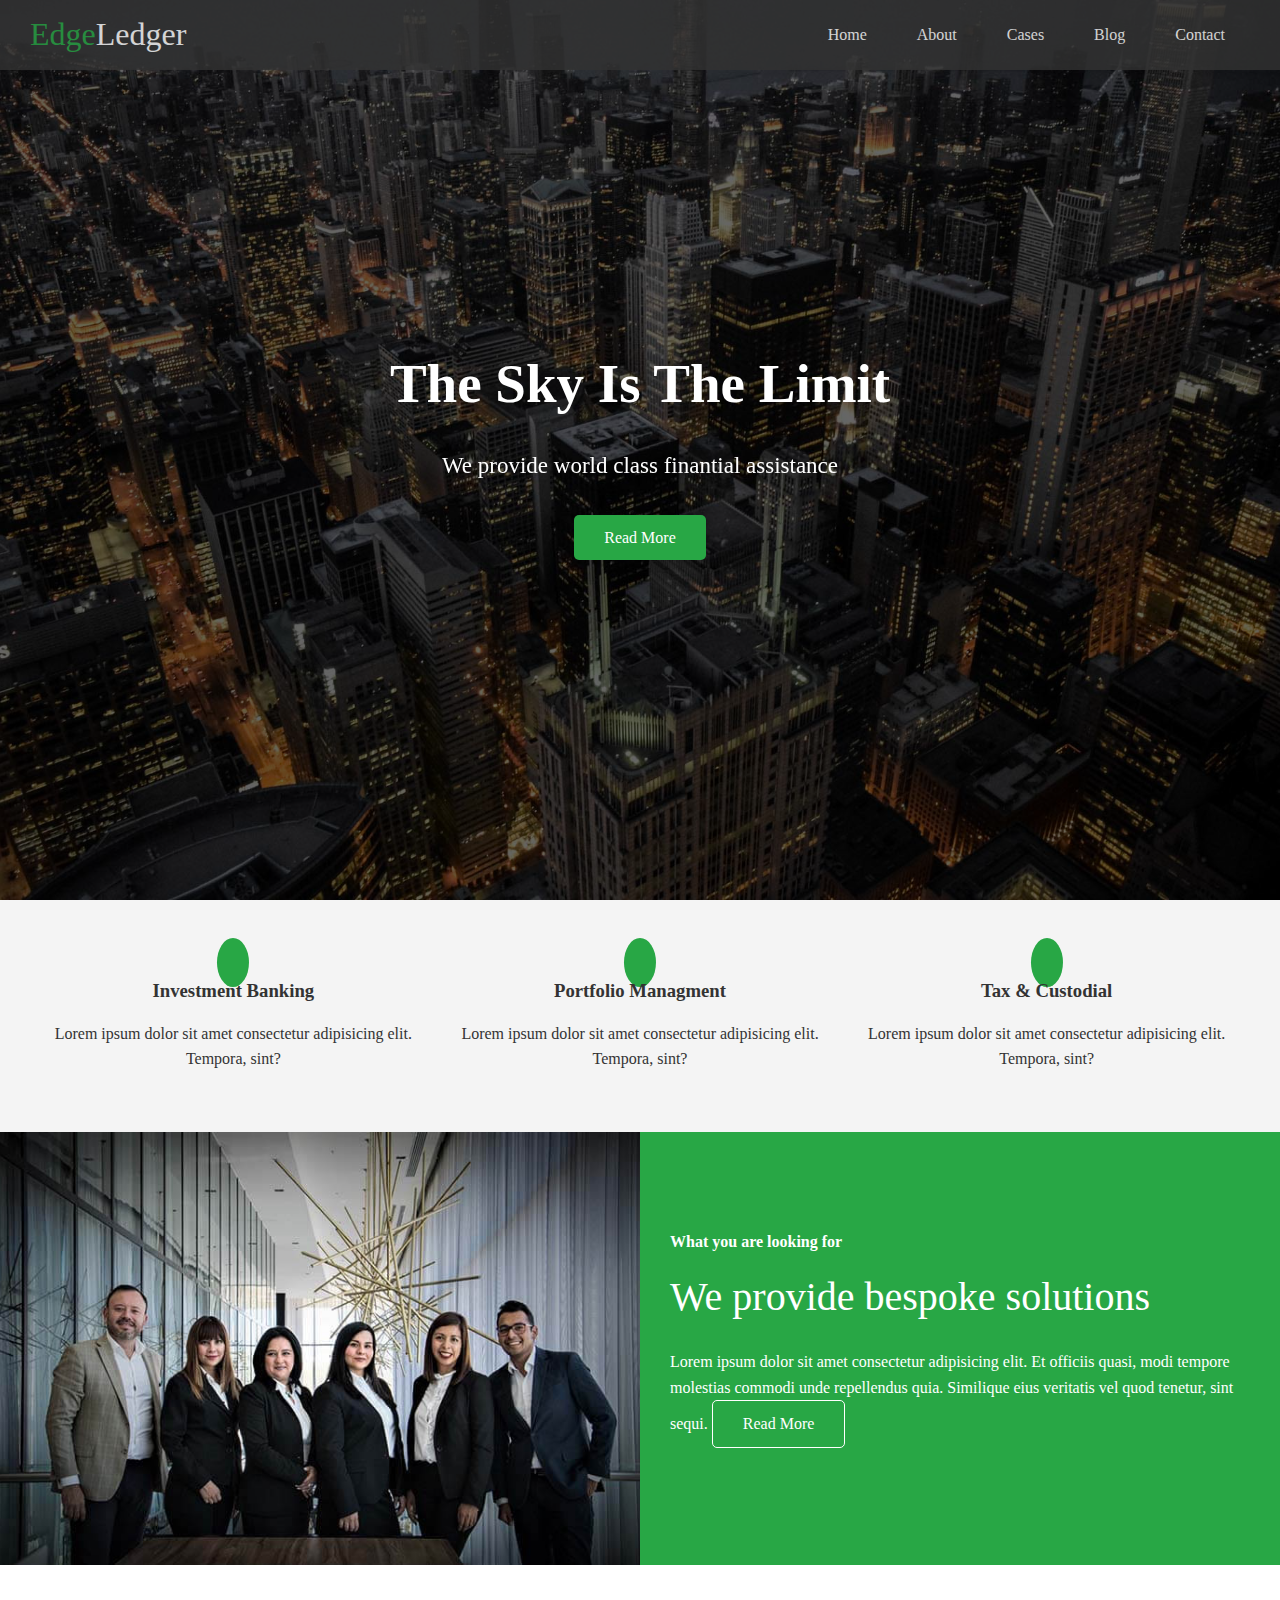
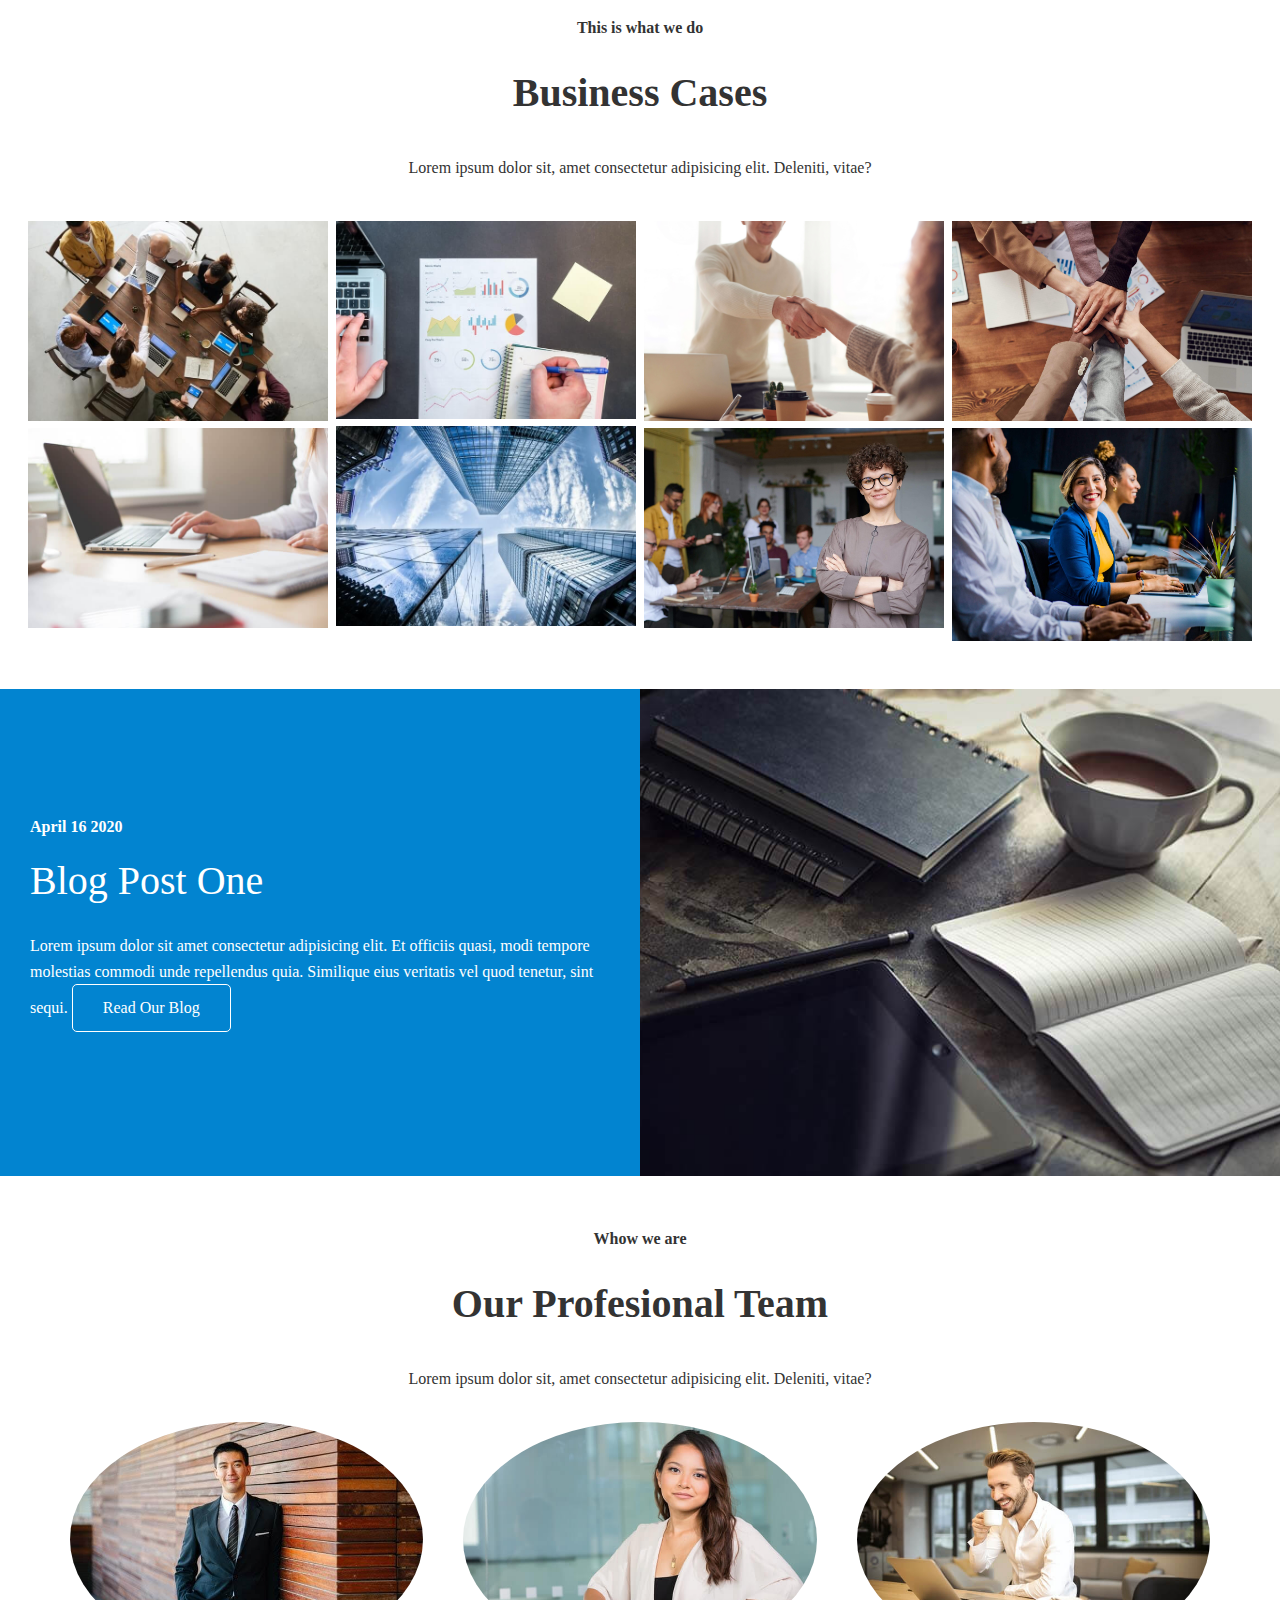
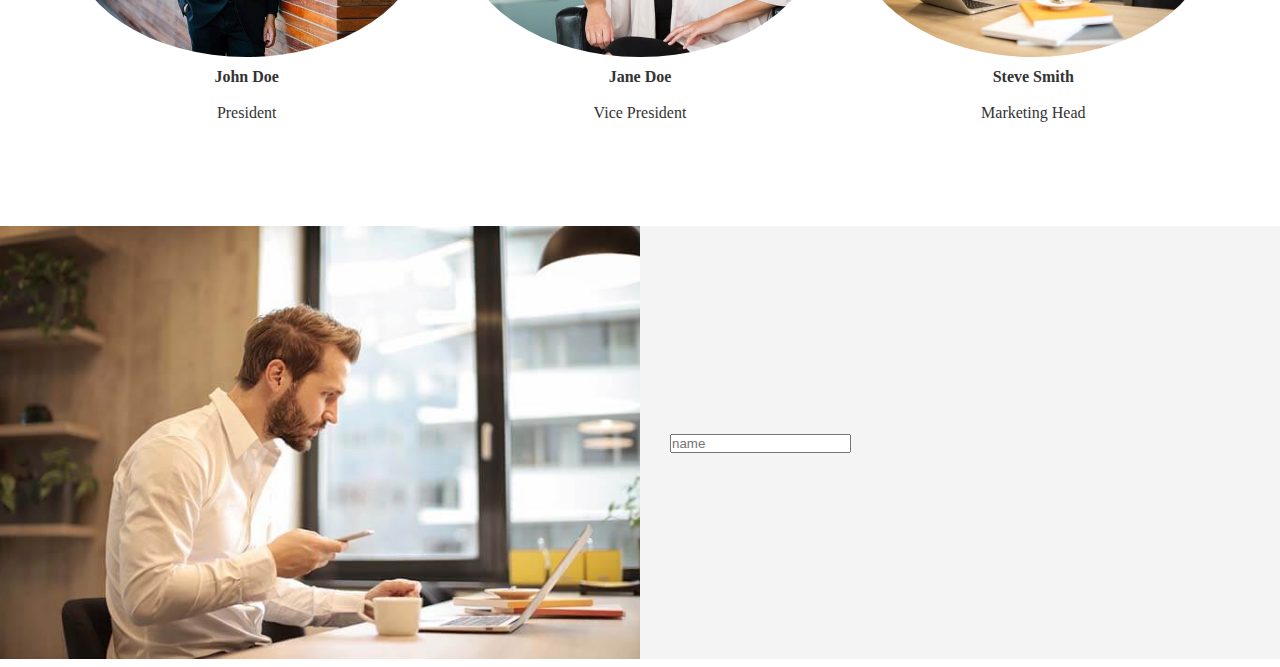
==== index.html @ 3bafcf48 "finishing up main" ====
<!DOCTYPE html>
<html lang="en">
  <head>
    <meta charset="UTF-8" />
    <meta name="viewport" content="width=device-width, initial-scale=1.0" />
    <link
      rel="stylesheet"
      href="https://cdnjs.cloudflare.com/ajax/libs/font-awesome/5.15.1/css/all.min.css"
      integrity="sha512-+4zCK9k+qNFUR5X+cKL9EIR+ZOhtIloNl9GIKS57V1MyNsYpYcUrUeQc9vNfzsWfV28IaLL3i96P9sdNyeRssA=="
      crossorigin="anonymous"
    />
    <link rel="stylesheet" href="css/utilities.css" />
    <link rel="stylesheet" href="css/style.css" />
    <title>Welcome to EdgeLedger</title>
  </head>
  <body id="home">
    <header class="hero">
      <div id="navbar" class="navbar">
        <h1 class="logo">
          <span class="text-primary"><i class="fas fa-book-open"></i>Edge</span
          >Ledger
        </h1>

        <nav>
          <ul>
            <li><a href="#home">Home</a></li>
            <li><a href="#about">About</a></li>
            <li><a href="#cases">Cases</a></li>
            <li><a href="#blog">Blog</a></li>
            <li><a href="#contact">Contact</a></li>
          </ul>
        </nav>
      </div>

      <div class="content">
        <h1>The Sky Is The Limit</h1>
        <p>We provide world class finantial assistance</p>
        <a href="#about" class="btn"
          ><i class="fas fa-chevron-right"></i>Read More</a
        >
      </div>
    </header>
    <main>
      <!-- About:Icons -->
      <section id="about" class="icons bg-light">
        <div class="flex-items">
          <div>
            <i class="fas fa-university fa-2x"></i>
            <div>
              <h3>Investment Banking</h3>
              <p>
                Lorem ipsum dolor sit amet consectetur adipisicing elit.
                Tempora, sint?
              </p>
            </div>
          </div>

          <div>
            <i class="fas fa-book-reader fa-2x"></i>
            <div>
              <h3>Portfolio Managment</h3>
              <p>
                Lorem ipsum dolor sit amet consectetur adipisicing elit.
                Tempora, sint?
              </p>
            </div>
          </div>

          <div>
            <i class="fas fa-pencil-alt fa-2x"></i>
            <div>
              <h3>Tax & Custodial</h3>
              <p>
                Lorem ipsum dolor sit amet consectetur adipisicing elit.
                Tempora, sint?
              </p>
            </div>
          </div>
        </div>
      </section>

      <!-- About:Solutions -->

      <section class="solution flex-columns">
        <div class="row">
          <div class="column">
            <div class="column-1">
              <img src="../img/home/people.jpg" alt="" />
            </div>
          </div>
          <div class="column">
            <div class="column-2 bg-primary">
              <h4>What you are looking for</h4>
              <h2>We provide bespoke solutions</h2>
              <p>
                Lorem ipsum dolor sit amet consectetur adipisicing elit. Et
                officiis quasi, modi tempore molestias commodi unde repellendus
                quia. Similique eius veritatis vel quod tenetur, sint sequi.
                <a href="#" class="btn btn-outline">
                  <i class="fas fa-chevron"></i>Read More</a
                >
              </p>
            </div>
          </div>
        </div>
      </section>
      <!-- Cases -->
      <section id="cases" class="cases flex-grid section-padding">
        <header class="section-header">
          <h4>This is what we do</h4>
          <h2>Business Cases</h2>
          <p>
            Lorem ipsum dolor sit, amet consectetur adipisicing elit. Deleniti,
            vitae?
          </p>
        </header>
        <div class="row">
          <div class="column">
            <img src="../img/cases/cases1.jpg" alt="" />
            <img src="../img/cases/cases2.jpg" alt="" />
          </div>
          <div class="column">
            <img src="../img/cases/cases3.jpg" alt="" />
            <img src="../img/cases/cases4.jpg" alt="" />
          </div>
          <div class="column">
            <img src="../img/cases/cases5.jpg" alt="" />
            <img src="../img/cases/cases6.jpg" alt="" />
          </div>
          <div class="column">
            <img src="../img/cases/cases7.jpg" alt="" />
            <img src="../img/cases/cases8.jpg" alt="" />
          </div>
        </div>
      </section>

      <!-- Blog -->
      <section id="blog" class="blog flex-columns flex-reverse">
        <div class="row">
          <div class="column">
            <div class="column-1">
              <img src="../img/home/blog.jpg" alt="" />
            </div>
          </div>
          <div class="column">
            <div class="column-2 bg-secondary">
              <h4>April 16 2020</h4>
              <h2>Blog Post One</h2>
              <p>
                Lorem ipsum dolor sit amet consectetur adipisicing elit. Et
                officiis quasi, modi tempore molestias commodi unde repellendus
                quia. Similique eius veritatis vel quod tenetur, sint sequi.
                <a href="#" class="btn btn-outline">
                  <i class="fas fa-chevron"></i>Read Our Blog</a
                >
              </p>
            </div>
          </div>
        </div>
      </section>

      <!-- Team -->
      <section id="team" class="team section-padding">
        <header class="section-header">
          <h4>Whow we are</h4>
          <h2>Our Profesional Team</h2>
          <p>
            Lorem ipsum dolor sit, amet consectetur adipisicing elit. Deleniti,
            vitae?
          </p>
          <div class="flex-items">
            <div>
              <img src="../img/team/person1.jpg" alt="" />
              <h4>John Doe</h4>
              <p>President</p>
            </div>
            <div>
              <img src="../img/team/person2.jpg" alt="" />
              <h4>Jane Doe</h4>
              <p>Vice President</p>
            </div>
            <div>
              <img src="../img/team/person3.jpg" alt="" />
              <h4>Steve Smith</h4>
              <p>Marketing Head</p>
            </div>
          </div>
        </header>
      </section>

      <!-- Contact -->

      <section class="Contact flex-columns">
        <div class="row">
          <div class="column">
            <div class="column-1">
              <img src="../img/home/contact.jpg" alt="" />
            </div>
          </div>
          <div class="column">
            <div class="column-2 bg-light">
              <form action="" class="callback-form">
                <div class="form-control">
                  <label for="name"></label>
                  <input type="text" name="name" id="name" placeholder="name" />
                </div>
              </form>
            </div>
          </div>
        </div>
      </section>
    </main>
  </body>
</html>
---- css/utilities.css ----
/* Text colors */
.text-primary {
  color: #28a745;
}

.text-secondary {
  color: #0284d0;
}

/* Button */
.btn {
  cursor: pointer;
  display: inline-block;
  padding: 10px 30px;
  color: #fff;
  background-color: #28a745;
  border: none;
  border-radius: 5px;
}

.btn:hover {
  opacity: 0.9;
}

.btn-primary,
.bg-primary {
  background: #28a745;
  color: #fff;
}
.btn-secondary,
.bg-secondary {
  background: #0284d0;
  color: #fff;
}
.btn-dark,
.bg-dark {
  background: #333;
  color: #fff;
}
.btn-light,
.bg-light {
  background: #f4f4f4;
  color: #333;
}

.btn-outline {
  background: transparent;
  border: 1px solid #fff;
}

/* Flex items */
.flex-items {
  display: flex;
  text-align: center;
  justify-content: center;
  text-align: center;
  height: 100%;
}

.flex-items > div {
  padding: 20px;
}

/* Flex columns */
.flex-columns.flex-reverse .row {
  flex-direction: row-reverse;
}

.flex-columns .row {
  display: flex;
  flex-direction: row;
  flex-wrap: wrap;
  width: 100%;
}

.flex-columns .column {
  display: flex;
  flex-direction: column;
  flex-basis: 100%;
  flex: 1;
}

.flex-columns .column .column-1,
.flex-columns .column .column-2 {
  height: 100%;
}

.flex-columns img {
  width: 100%;
  height: 100%;
  object-fit: cover;
}

.flex-columns .column-2 {
  display: flex;
  flex-direction: column;
  align-items: flex-start;
  justify-content: center;
  padding: 30px;
}

.flex-columns h2 {
  font-size: 40px;
  font-weight: 100;
}

.flex-columns h4 {
  margin-bottom: 10px;
}

.flex-columns p {
  margin: 20px 0;
}

/* Section header */
.section-header {
  padding: 30px;
  display: flex;
  flex-direction: column;
  align-items: center;
  justify-content: center;
  text-align: center;
}

.section-header h2 {
  font-size: 40px;
  margin: 20px 0;
}

.section-padding {
  padding: 20px 20px 40px;
}

/* Flex grid */
.flex-grid .row {
  display: flex;
  flex-wrap: wrap;
  padding: 0 4px;
}

.flex-grid .column {
  flex: 25%;
  max-width: 25%;
  padding: 0 4px;
}
---- css/style.css ----
@import url("https://fonts.googleapis.com/css2?family=Open+Sans:wght@300;400&display=swap");
* {
  box-sizing: border-box;
  margin: 0;
  padding: 0;
}

body {
  font-family: "Open sans" sans-serif;
  background: #fff;
  color: #333;
  line-height: 1.6;
}
/* Navbar */
ul {
  list-style: none;
}
a {
  color: #333;
  text-decoration: none;
}

h1 h2 {
  font-weight: 300;
  line-height: 1.2;
}
p {
  margin: 10px 0;
}
img {
  width: 100%;
}

.navbar {
  display: flex;
  align-items: center;
  justify-content: space-between;
  background: #333;
  color: #fff;
  opacity: 0.8;
  width: 100%;
  height: 70px;
  position: fixed;
  top: 0px;
  padding: 0 30px;
}

.navbar a {
  color: #fff;
  padding: 10px 20px;
  margin: 0 5px;
}
.navbar a:hover {
  border-bottom: #28a745 1px solid;
}
.navbar ul {
  display: flex;
}

.navbar .logo {
  font-weight: 400;
}
/* Header */
.hero {
  background: url("../img/home/showcase.jpg") no-repeat center center/cover;
  height: 100vh;
  position: relative;
  color: #fff;
}
.hero .content {
  display: flex;
  flex-direction: column;
  align-items: center;
  justify-content: center;
  text-align: center;
  height: 100%;
  padding: 0 20px;
}
.hero .content h1 {
  font-size: 55px;
}
.hero .content p {
  font-size: 23px;
  max-width: 600px;
  margin: 20px 0 30px;
}
/* a overlay in top of the image to make it faded */
.hero::before {
  content: "";
  position: absolute;
  top: 0;
  left: 0;
  width: 100%;
  height: 100%;
  background: rgba(0, 0, 0, 0.6);
}
/* Tobing the text in the top of the overlay */
.hero * {
  z-index: 10;
}

/* Icons */
.icons {
  padding: 30px;
}
.icons h3 {
  font-weight: bold;
  margin-bottom: 15px;
}
.icons i {
  background: #28a745;
  color: #fff;
  border-radius: 50%;
  margin-bottom: 15px;
  padding: 1rem;
}

.cases img:hover {
  opacity: 0.7;
}
.team img {
  border-radius: 50%;
}
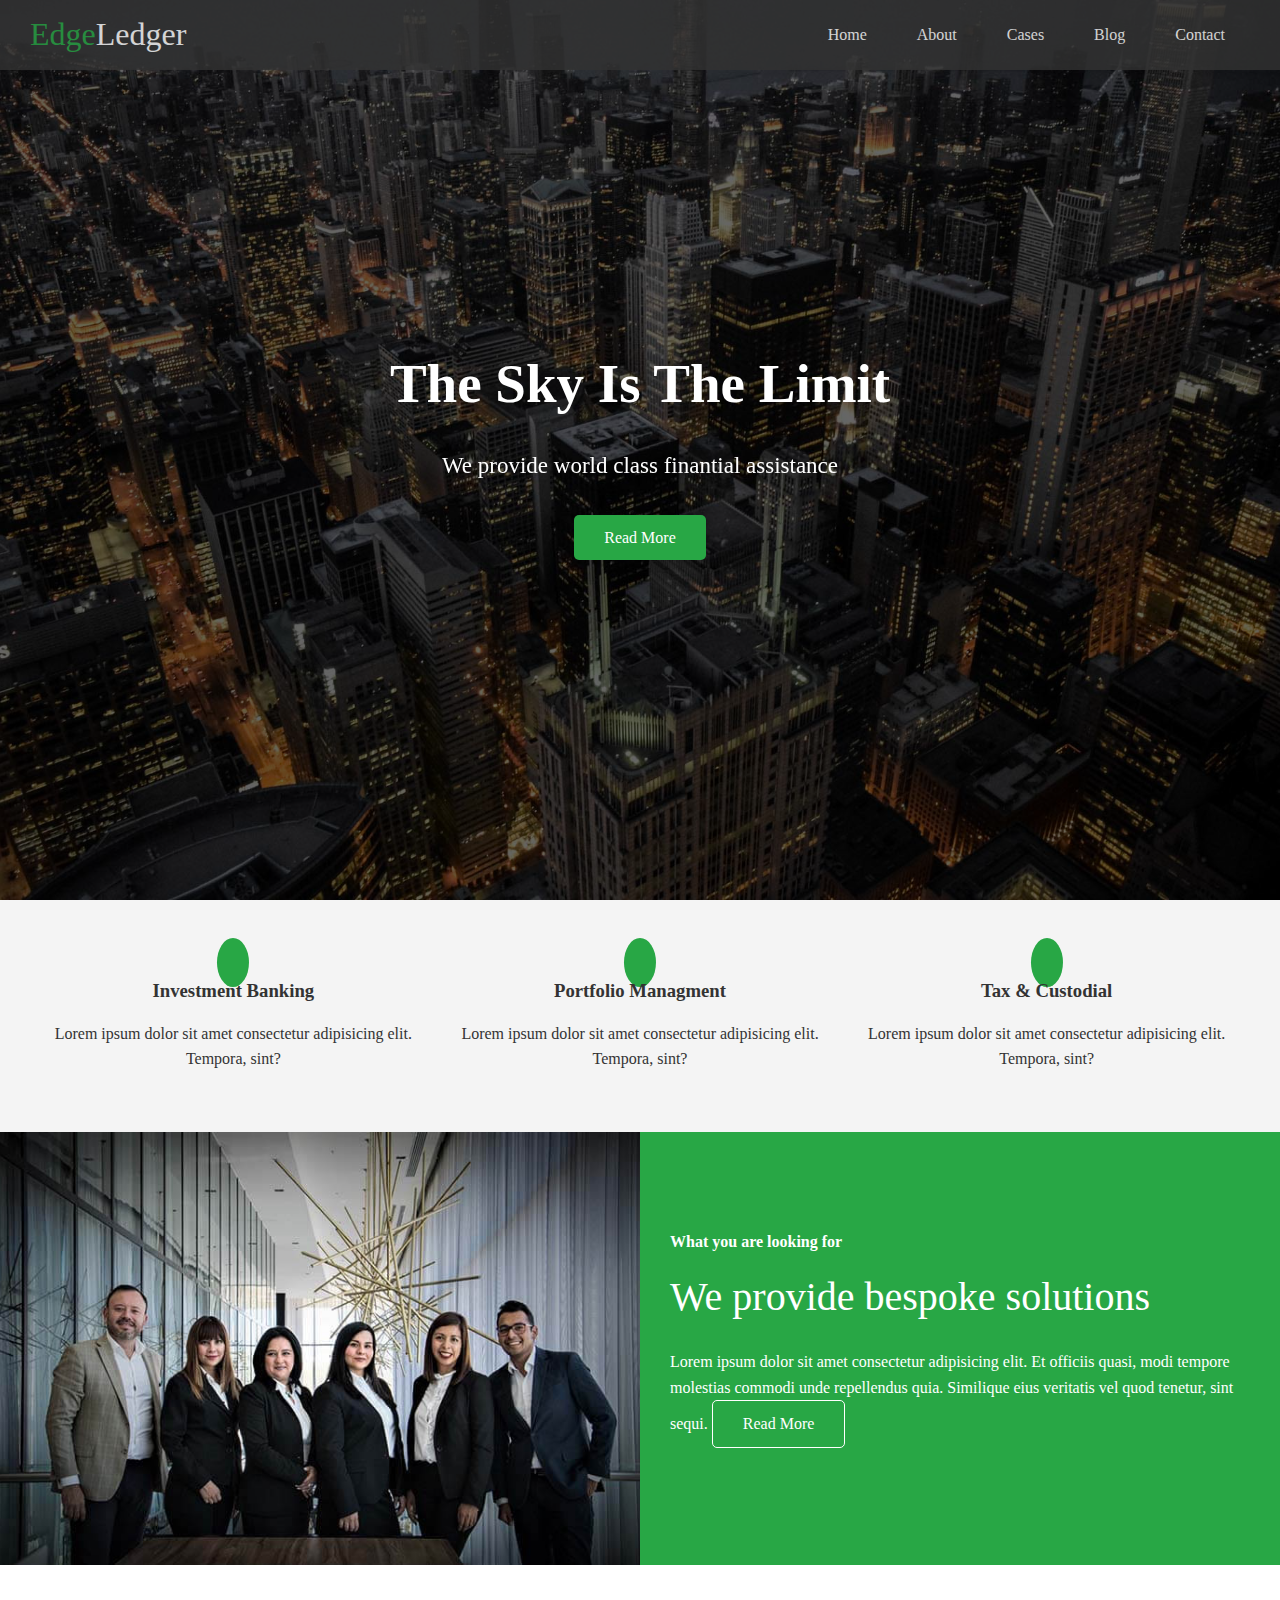
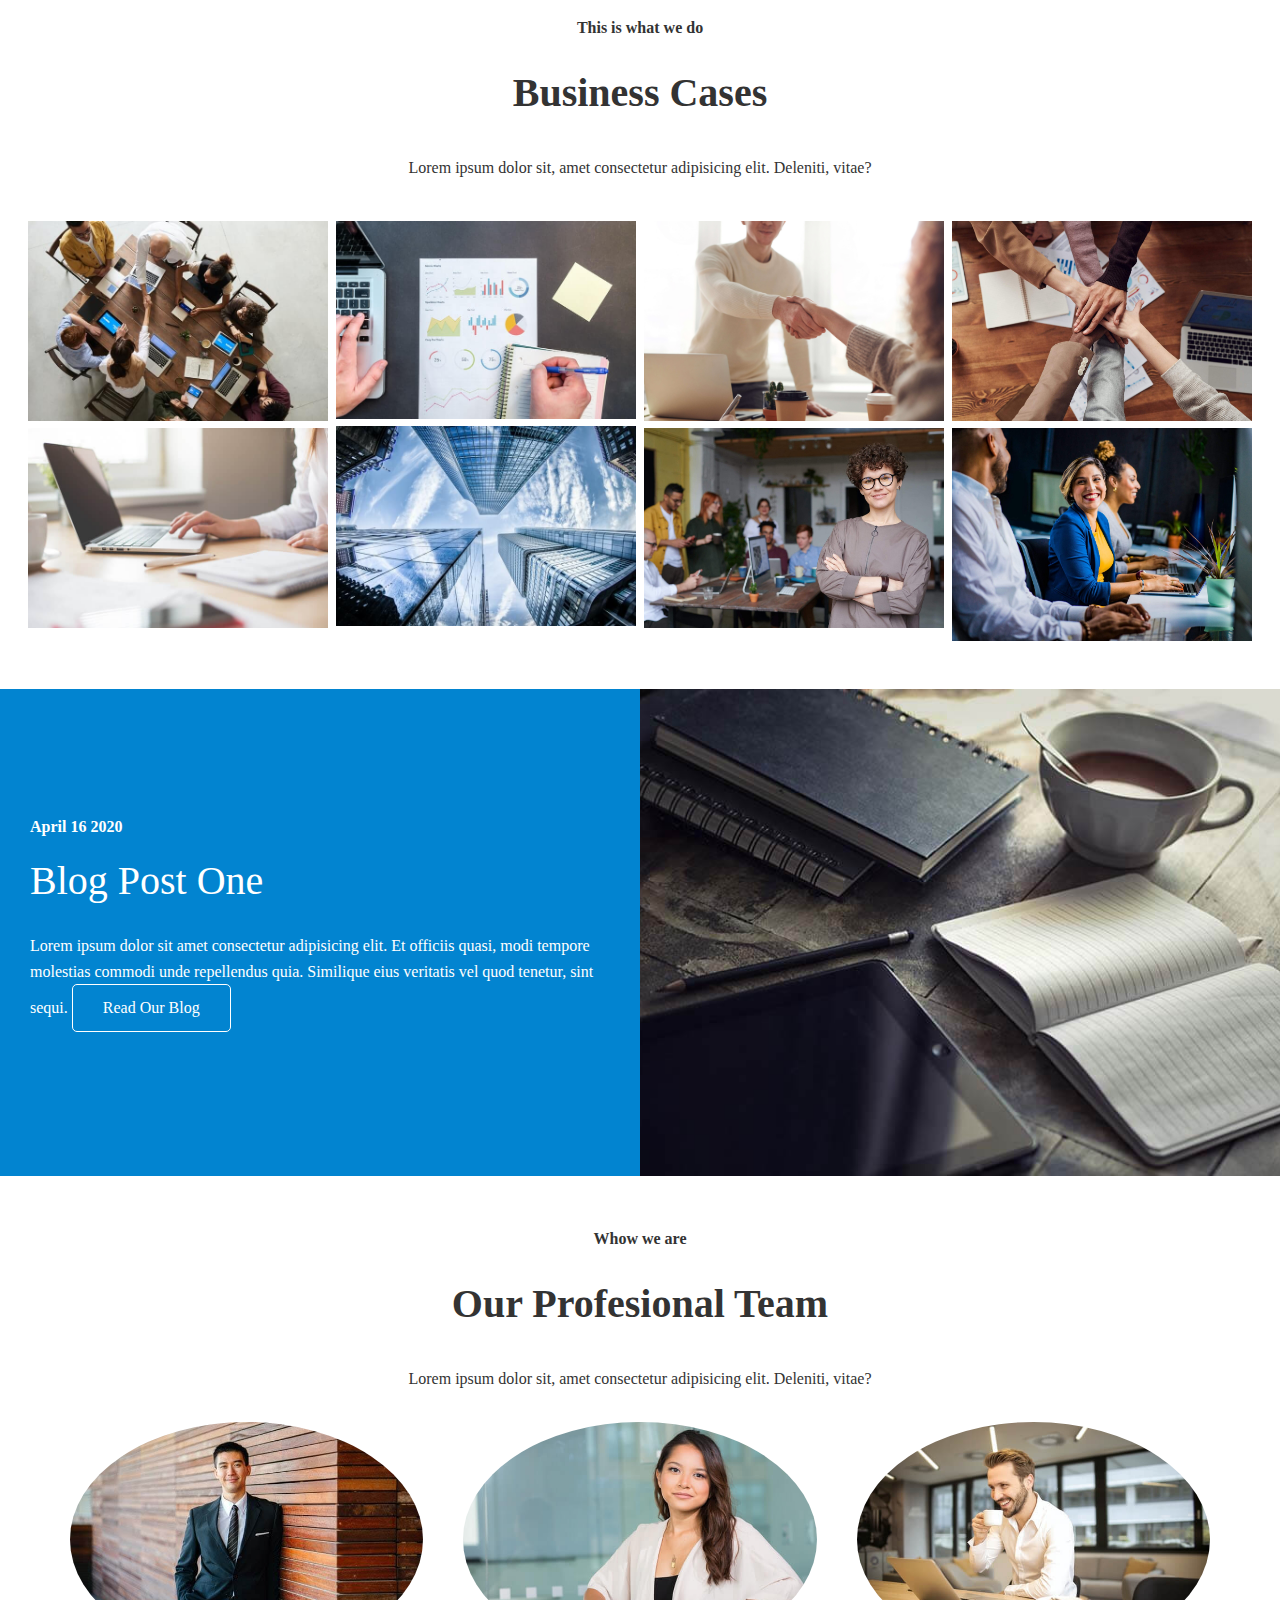
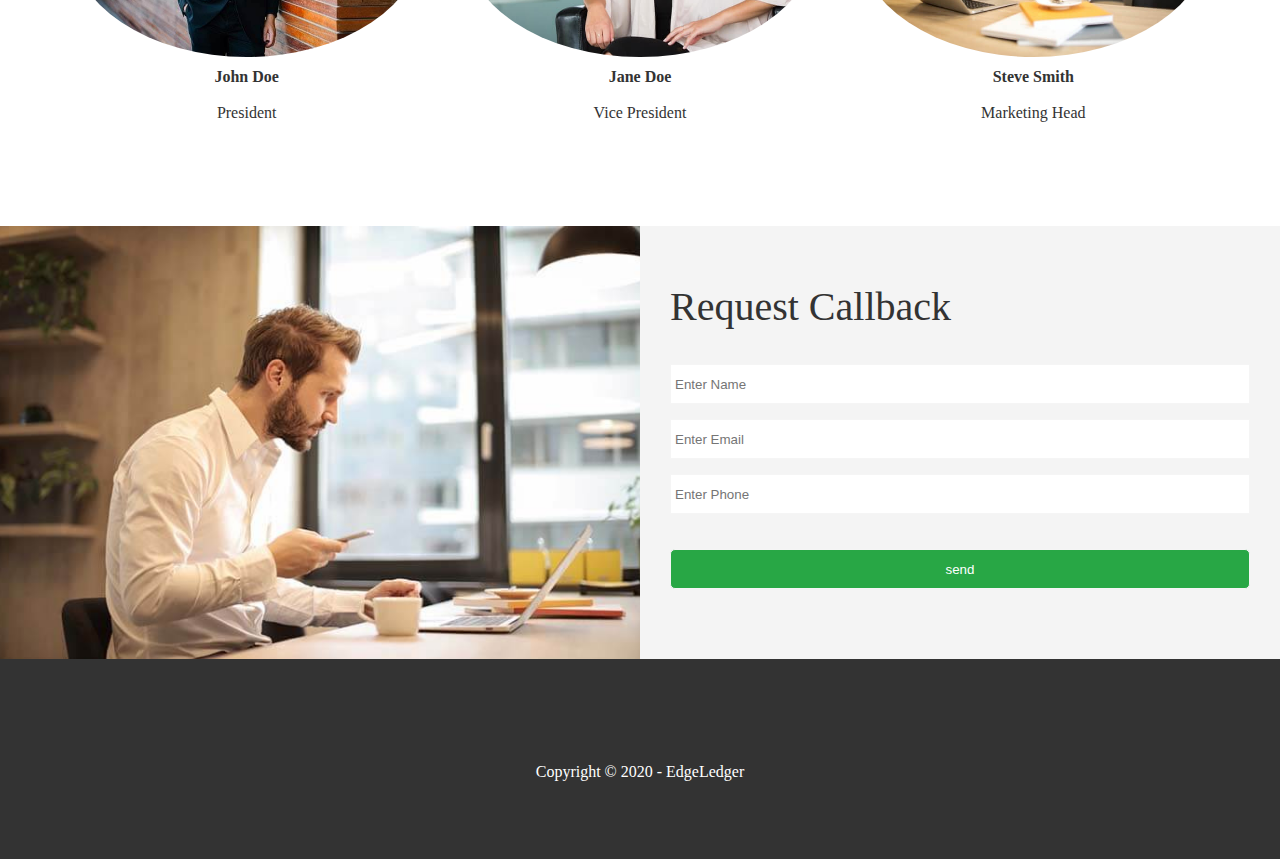
==== commit 652521a6: "finish homepage" ====
--- a/index.html
+++ b/index.html
@@ -199,16 +199,55 @@
           </div>
           <div class="column">
             <div class="column-2 bg-light">
+              <h2>Request Callback</h2>
               <form action="" class="callback-form">
                 <div class="form-control">
                   <label for="name"></label>
-                  <input type="text" name="name" id="name" placeholder="name" />
+                  <input
+                    type="text"
+                    name="name"
+                    id="name"
+                    placeholder="Enter Name"
+                  />
                 </div>
+
+                <div class="form-control">
+                  <label for="email"></label>
+                  <input
+                    type="email"
+                    name="email"
+                    id="email"
+                    placeholder="Enter Email"
+                  />
+                </div>
+
+                <div class="form-control">
+                  <label for="phone"></label>
+                  <input
+                    type="text"
+                    name="phone"
+                    id="phone"
+                    placeholder="Enter Phone"
+                  />
+                </div>
+                <input type="submit" value="send" id="submit" class="btn" />
               </form>
             </div>
           </div>
         </div>
       </section>
+
+      <!-- Footer -->
+
+      <footer class="footer bg-dark">
+        <div class="social">
+          <a href="#"><i class="fab fa-facebook fa-2x"></i></a>
+          <a href="#"><i class="fab fa-twitter fa-2x"></i></a>
+          <a href="#"><i class="fab fa-youtube fa-2X"></i></a>
+          <a href="#"><i class="fab fa-linkedin fa-2x"></i></a>
+        </div>
+        <p>Copyright &copy; 2020 - EdgeLedger</p>
+      </footer>
     </main>
   </body>
 </html>
--- a/css/style.css
+++ b/css/style.css
@@ -121,3 +121,54 @@
 .team img {
   border-radius: 50%;
 }
+
+/* Callback Form */
+.callback-form {
+  width: 100%;
+  padding: 20px 0;
+}
+
+.callback-form label {
+  display: block;
+  margin-bottom: 5px;
+}
+.callback-form .form-control {
+  margin-bottom: 15px;
+}
+
+.callback-form input {
+  width: 100%;
+  padding: 4px;
+  height: 40px;
+  border: #f5f5f5 1px solid;
+}
+
+.callback-form input {
+  outline-color: #28a745;
+}
+
+.callback-form .btn {
+  padding: 12px 0;
+  margin-top: 20px;
+}
+
+/* Footer */
+.footer {
+  display: flex;
+  flex-direction: column;
+  align-items: center;
+  justify-content: center;
+  text-align: center;
+  height: 200px;
+}
+.footer a {
+  color: #fff;
+}
+
+.footer a:hover {
+  color: #28a745;
+}
+
+.footer .social > * {
+  margin-right: 30px;
+}
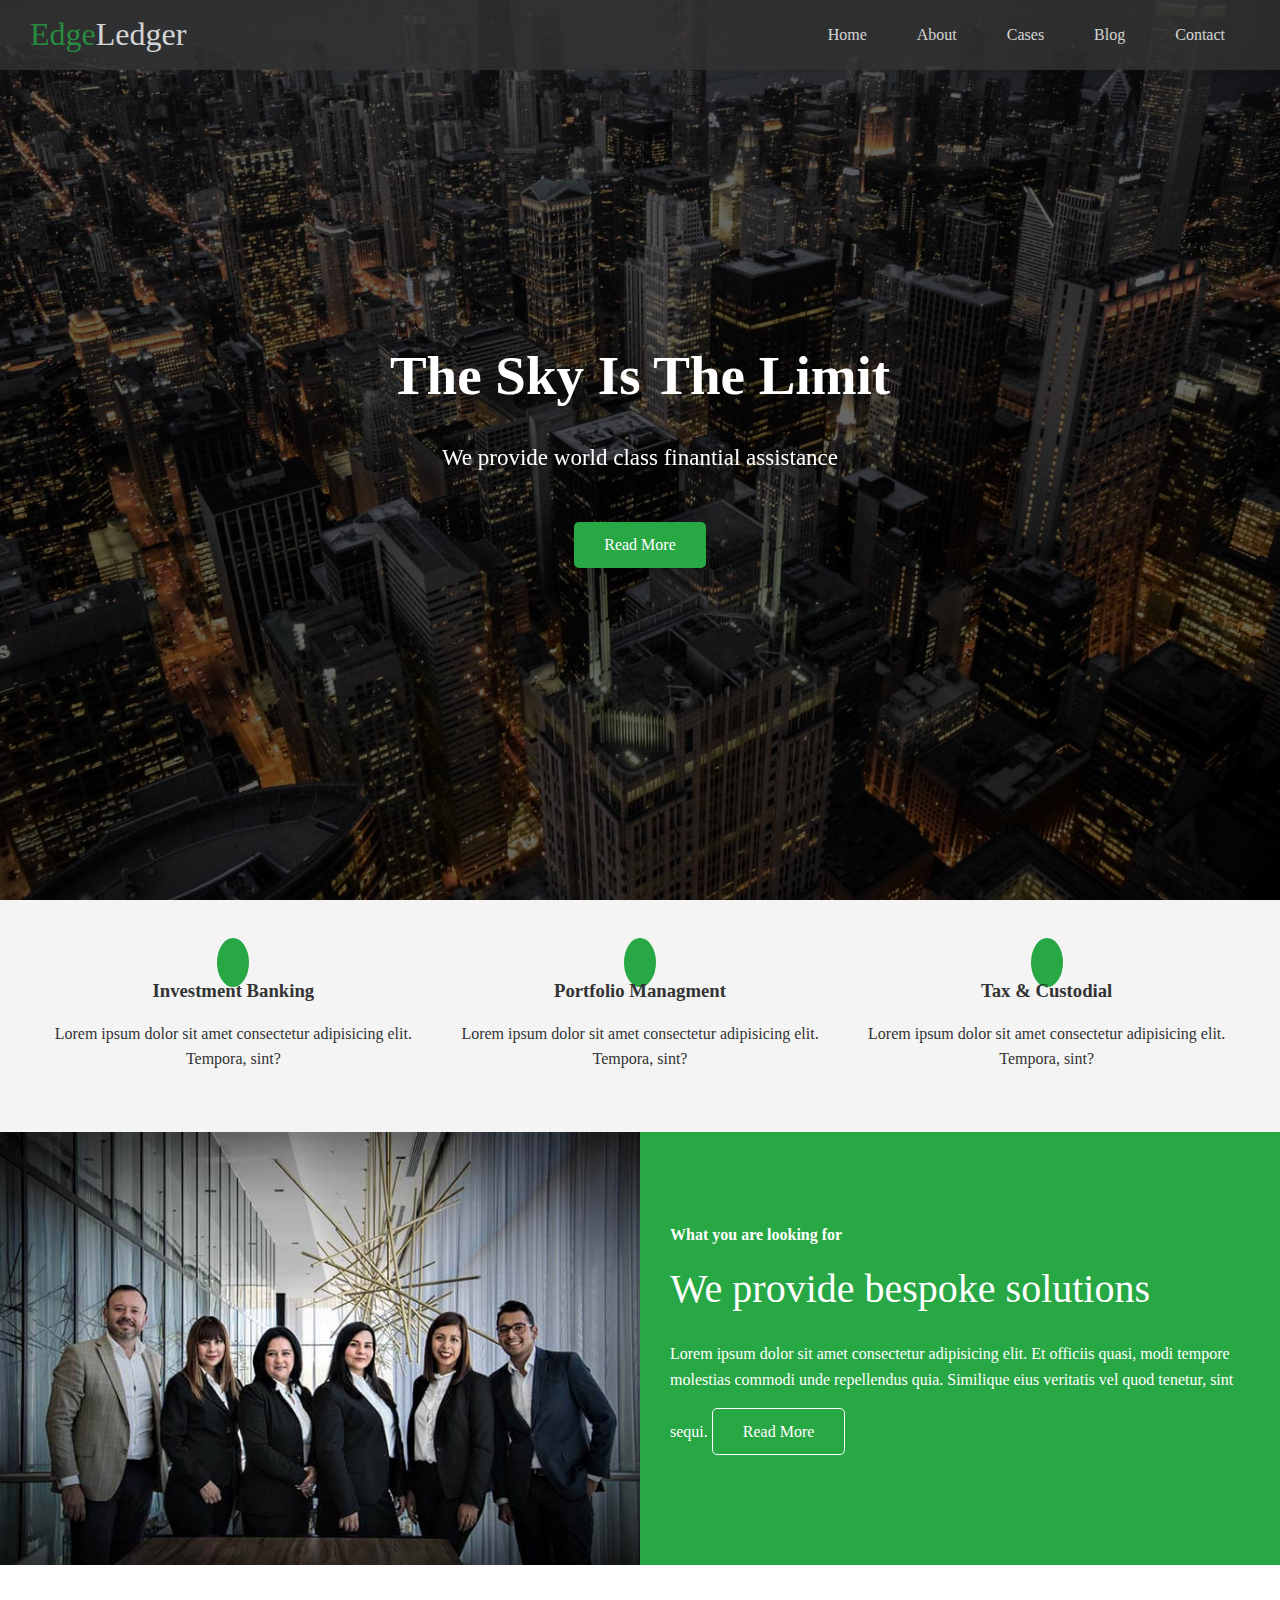
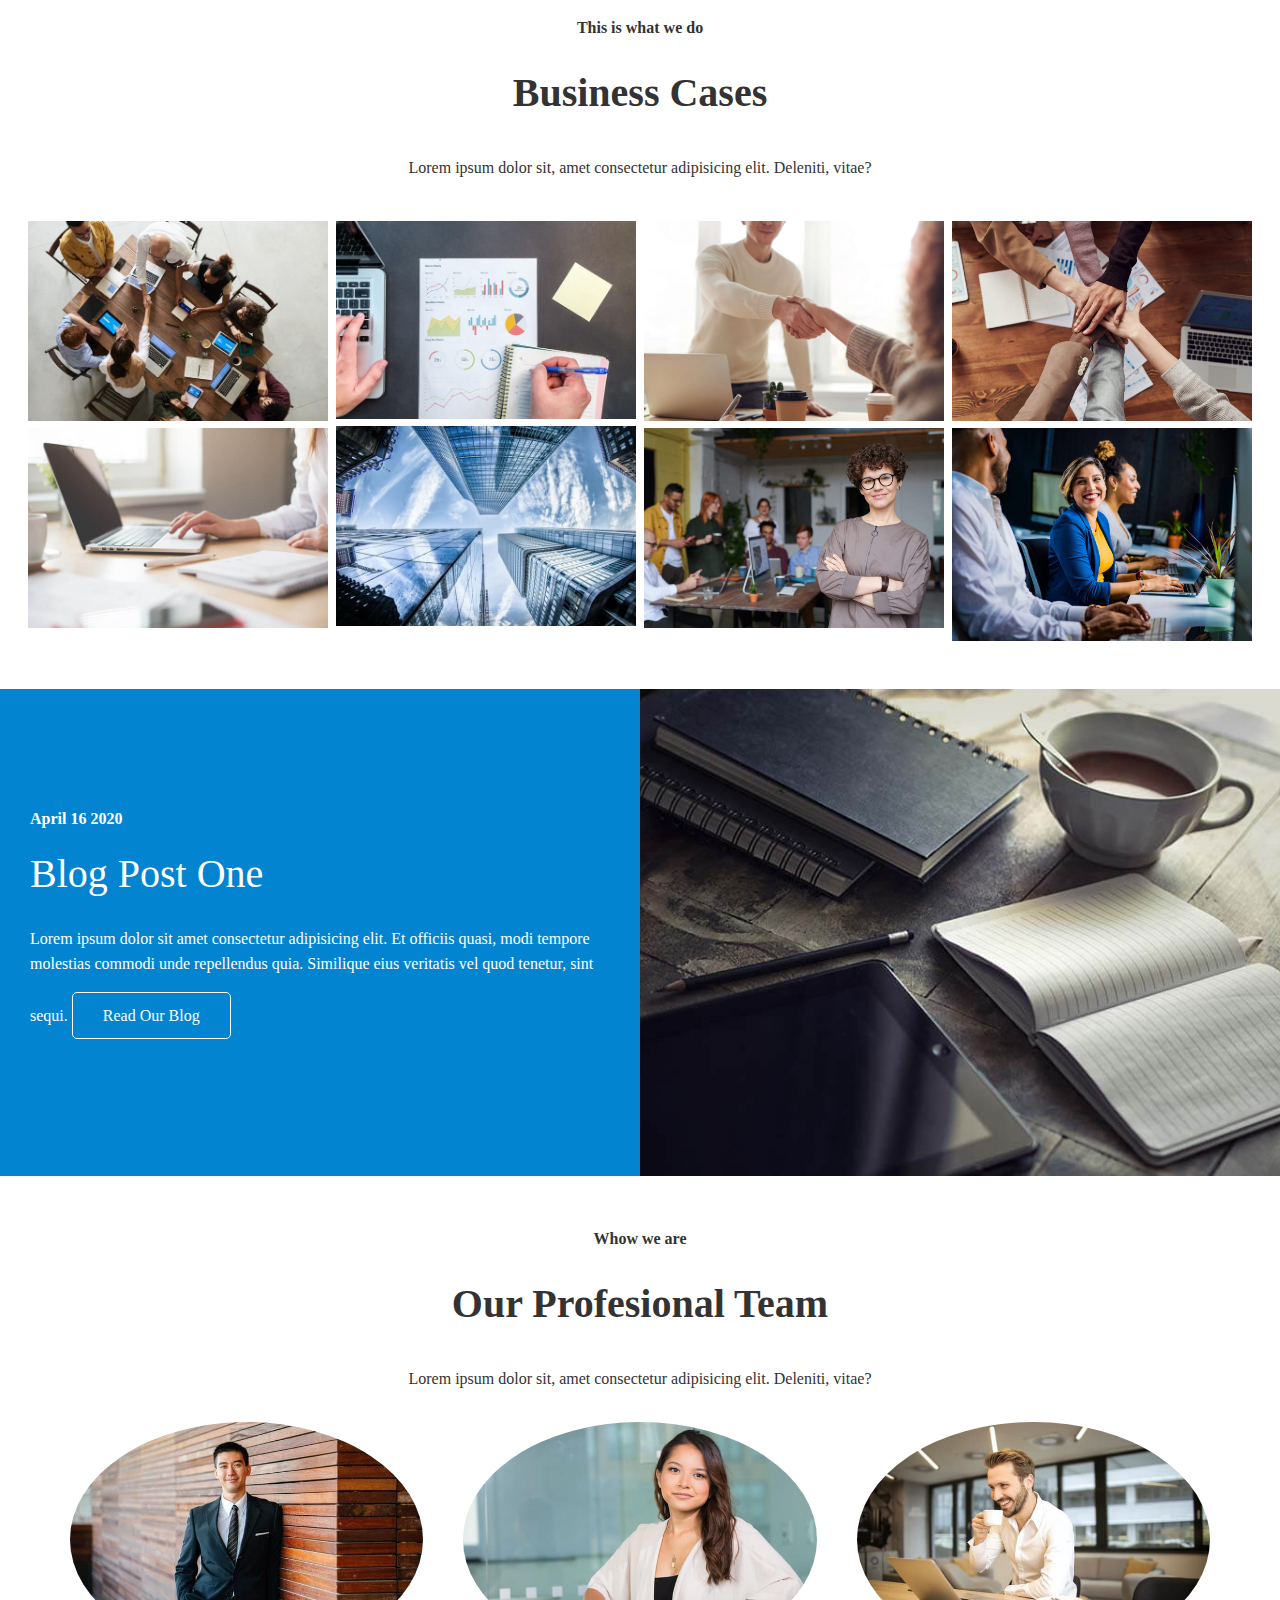
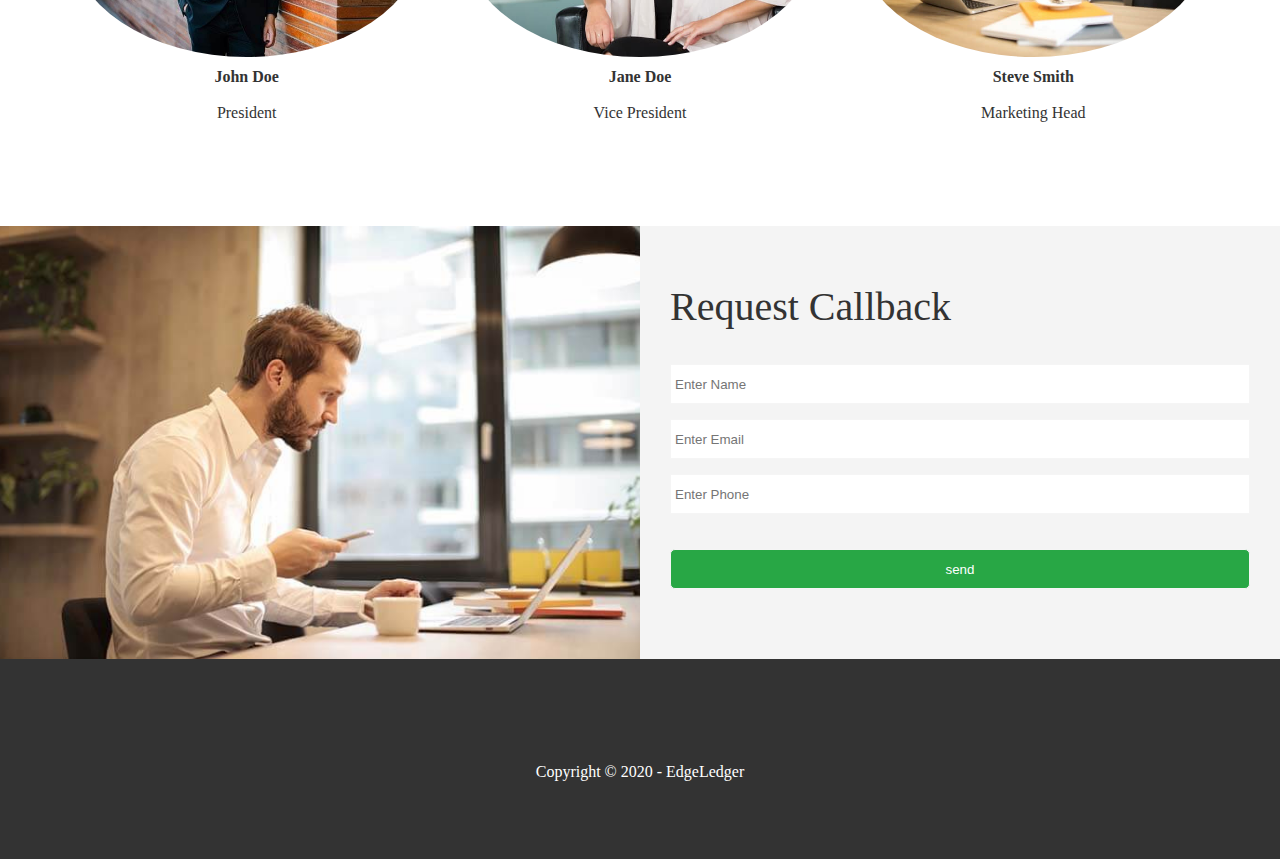
==== commit 4bfbb918: "add blog.html" ====
--- a/index.html
+++ b/index.html
@@ -150,7 +150,7 @@
                 Lorem ipsum dolor sit amet consectetur adipisicing elit. Et
                 officiis quasi, modi tempore molestias commodi unde repellendus
                 quia. Similique eius veritatis vel quod tenetur, sint sequi.
-                <a href="#" class="btn btn-outline">
+                <a href="blog.html" class="btn btn-outline">
                   <i class="fas fa-chevron"></i>Read Our Blog</a
                 >
               </p>
@@ -190,7 +190,7 @@
 
       <!-- Contact -->
 
-      <section class="Contact flex-columns">
+      <section id="contact" class="contact flex-columns">
         <div class="row">
           <div class="column">
             <div class="column-1">
--- a/css/utilities.css
+++ b/css/utilities.css
@@ -16,6 +16,7 @@
   background-color: #28a745;
   border: none;
   border-radius: 5px;
+  margin-top: 15px;
 }
 
 .btn:hover {
--- a/css/style.css
+++ b/css/style.css
@@ -98,6 +98,10 @@
 .hero * {
   z-index: 10;
 }
+.hero.blog {
+  background: url("../img/home/blog.jpg") no-repeat center center/cover;
+  height: 30vh;
+}
 
 /* Icons */
 .icons {
@@ -172,3 +176,28 @@
 .footer .social > * {
   margin-right: 30px;
 }
+
+/* Media */
+
+@media (max-width: 768px) {
+  .navbar {
+    flex-direction: column;
+    height: 120px;
+    padding: 20px;
+  }
+  .navbar a {
+    padding: 10px 10px;
+    margin: 0 3px;
+  }
+  .flex-items {
+    flex-direction: column;
+  }
+  /* stacks the pic and box next to it in top of eachother */
+  .flex-columns .column {
+    flex: 100%;
+    max-width: 100%;
+  }
+  .team img {
+    width: 70%;
+  }
+}
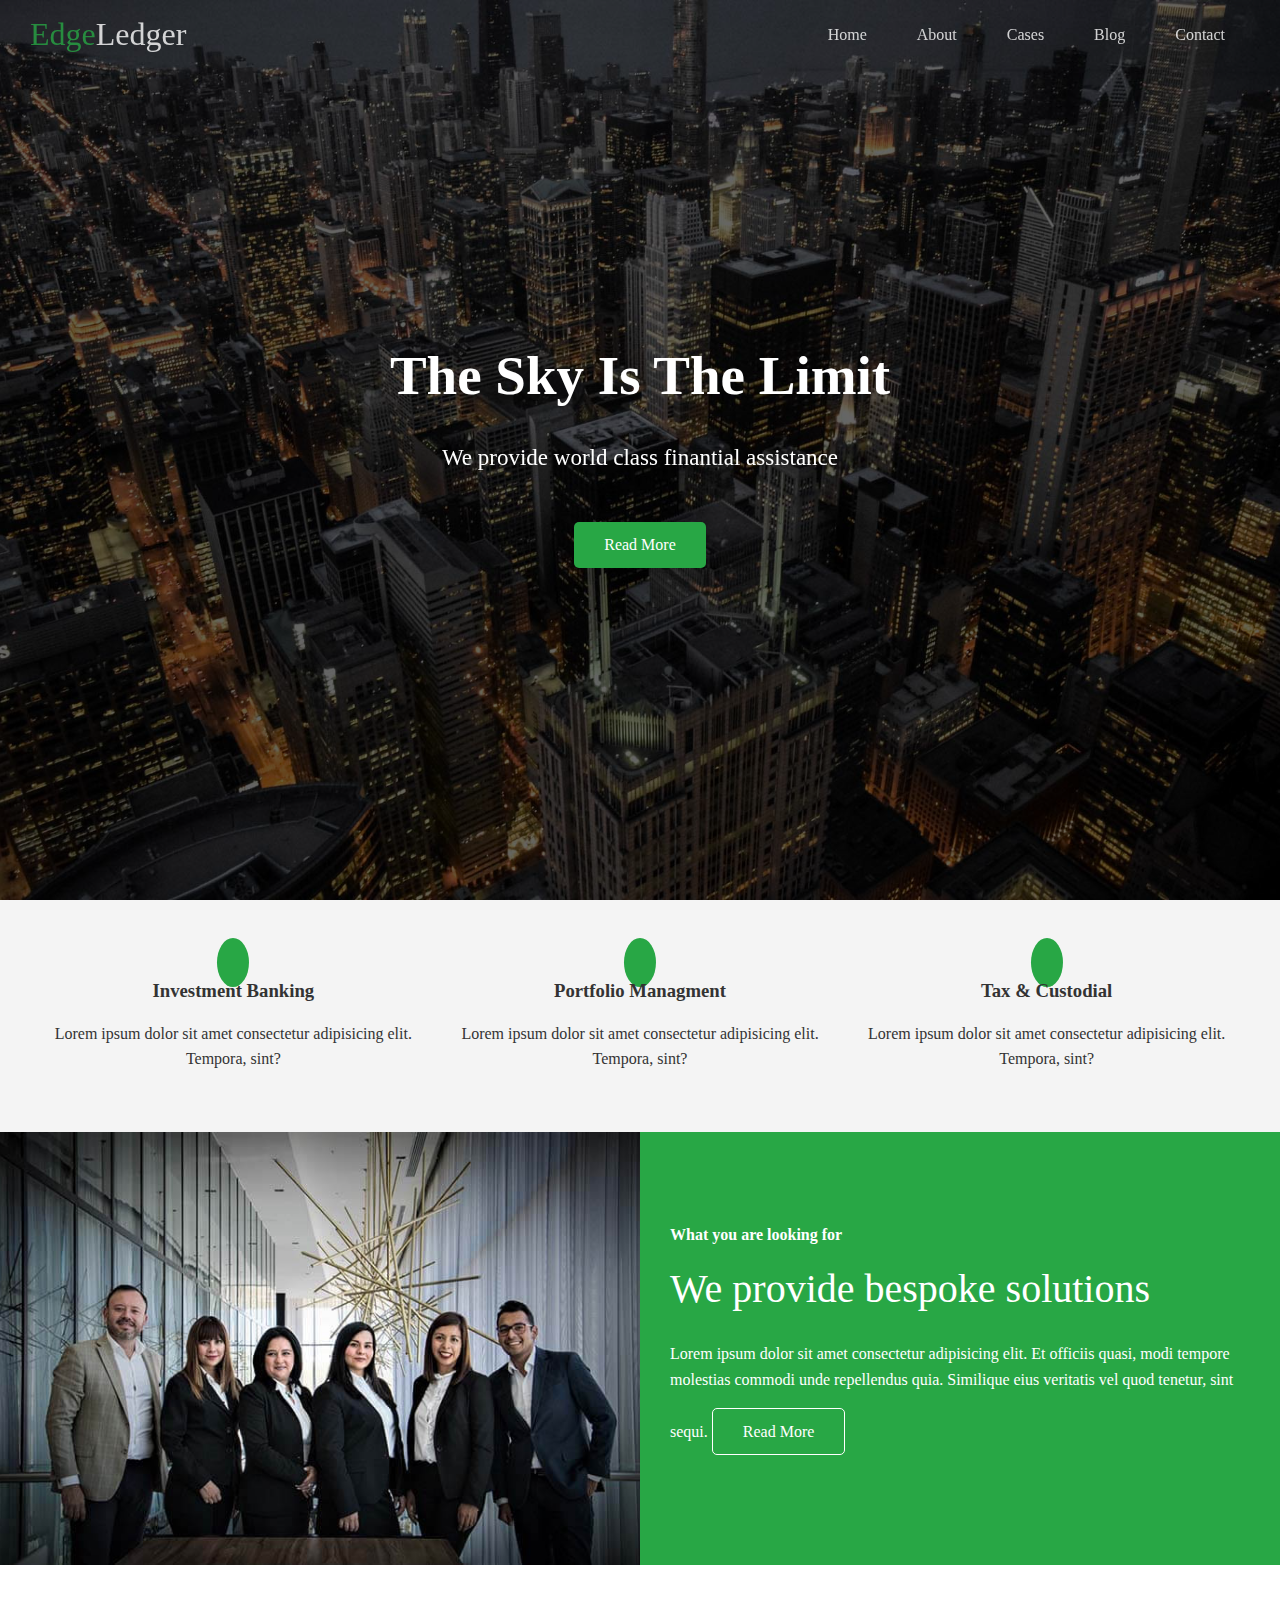
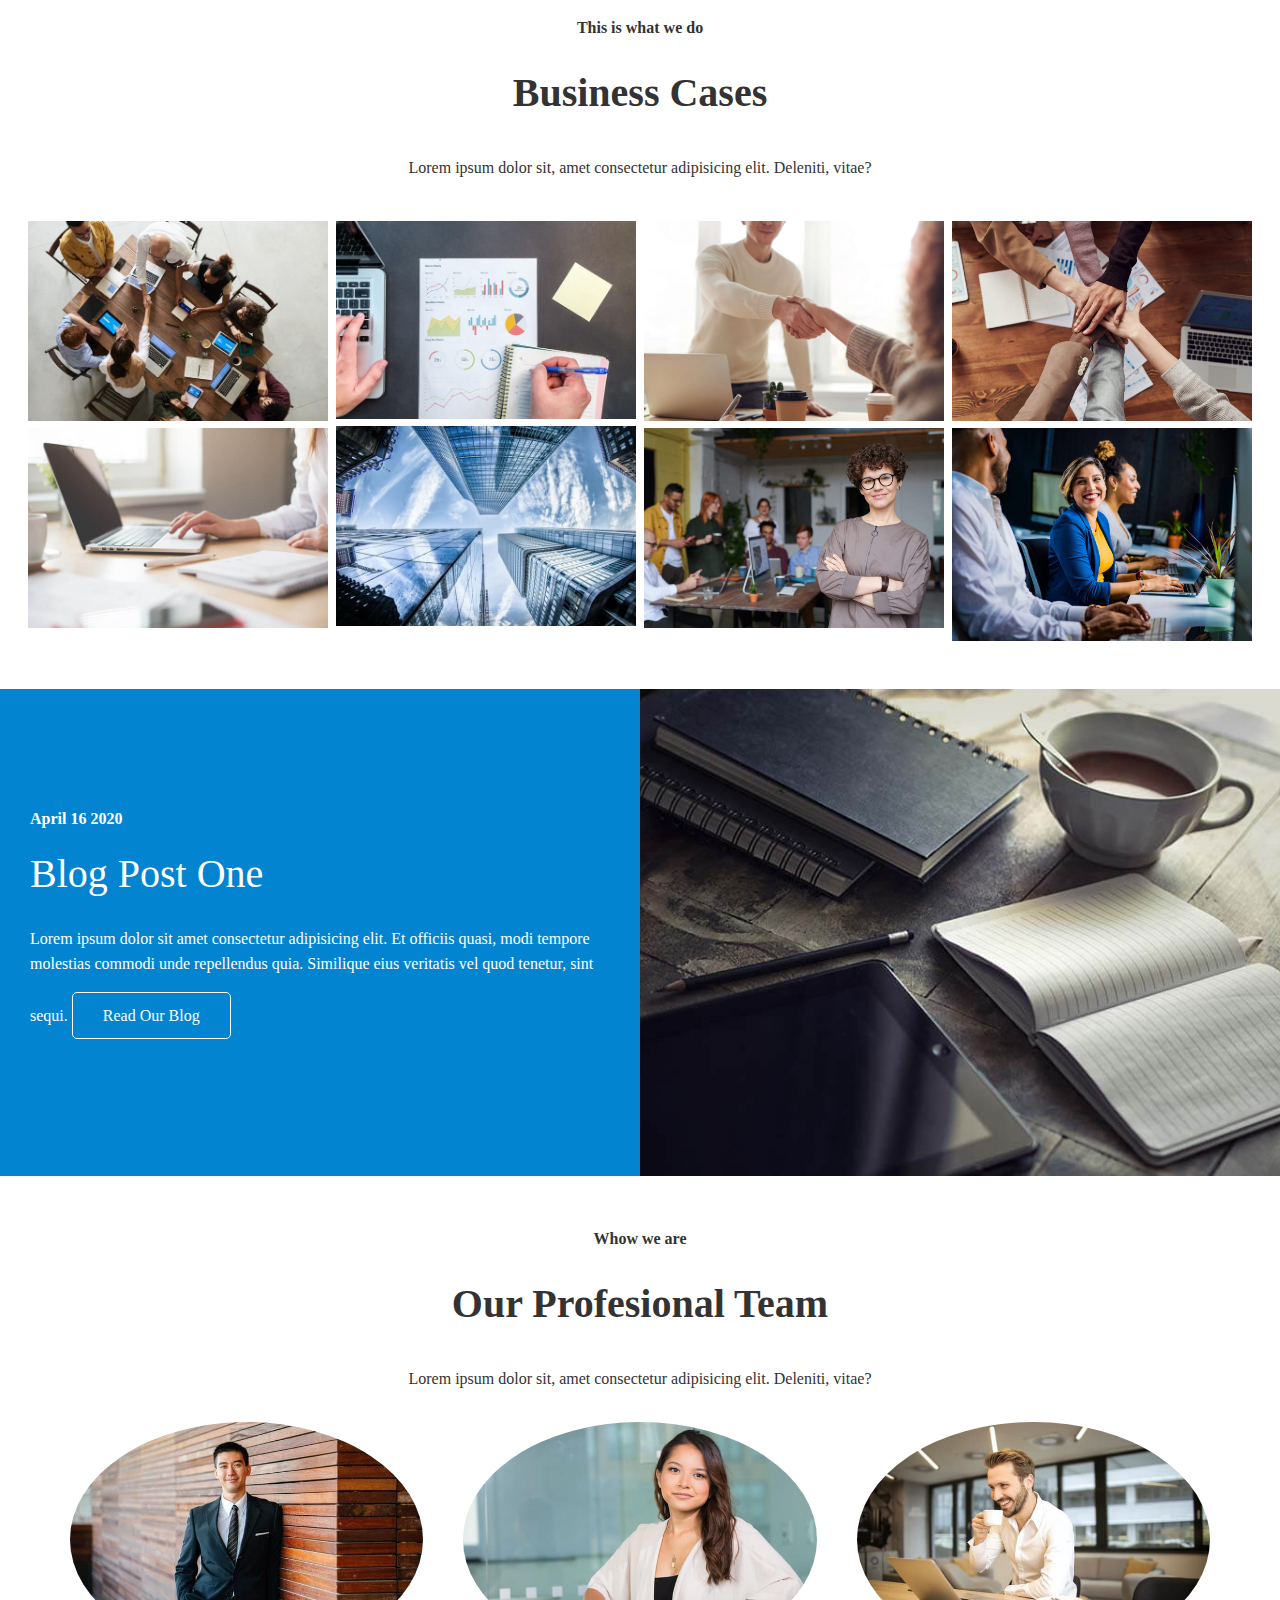
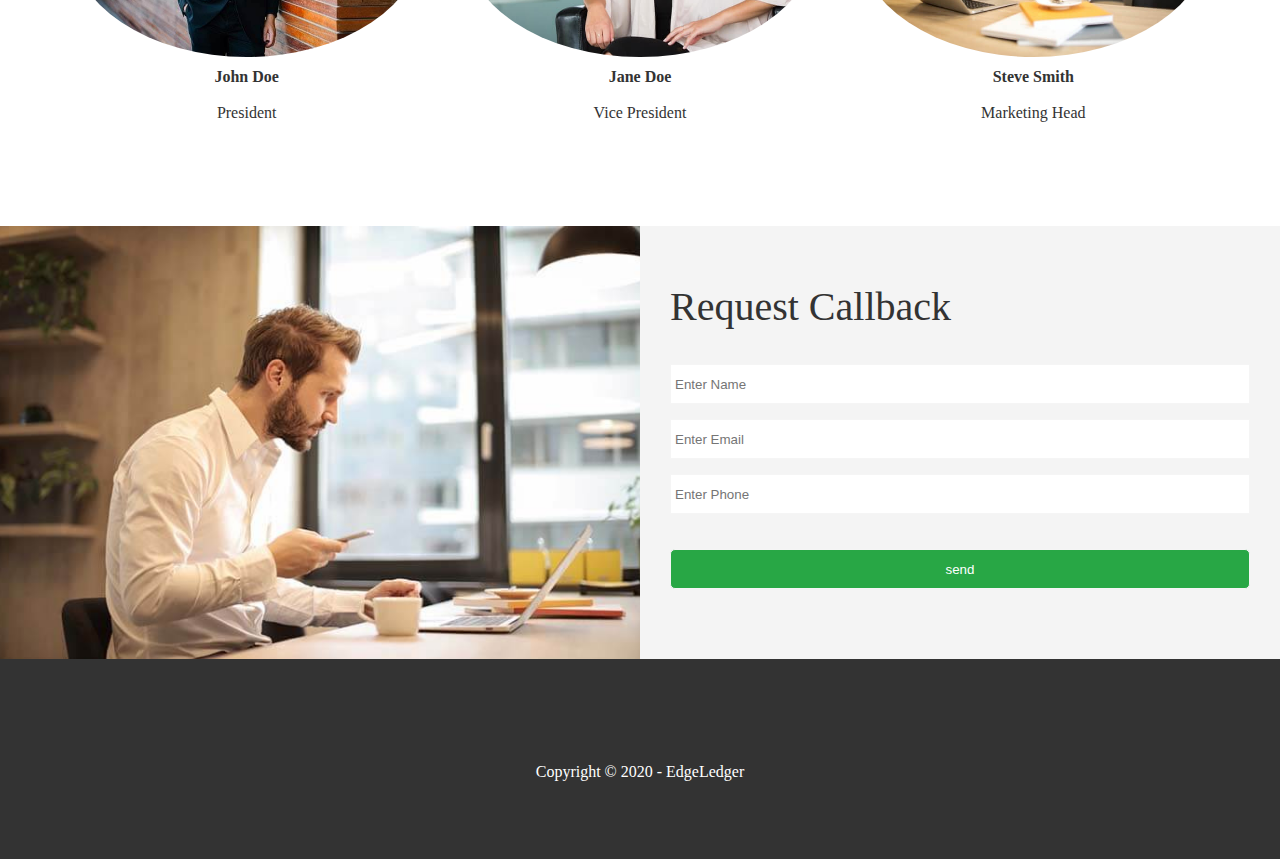
==== commit 7c276fdd: "finish post" ====
--- a/index.html
+++ b/index.html
@@ -15,7 +15,7 @@
   </head>
   <body id="home">
     <header class="hero">
-      <div id="navbar" class="navbar">
+      <div id="navbar" class="navbar top">
         <h1 class="logo">
           <span class="text-primary"><i class="fas fa-book-open"></i>Edge</span
           >Ledger
--- a/css/style.css
+++ b/css/style.css
@@ -43,6 +43,9 @@
   position: fixed;
   top: 0px;
   padding: 0 30px;
+}
+.navbar.top {
+  background: transparent;
 }
 
 .navbar a {
@@ -156,6 +159,27 @@
   margin-top: 20px;
 }
 
+/* Post */
+.post {
+  padding: 50px 30px;
+}
+
+.post h2 {
+  font-size: 40px;
+  margin-bottom: 20px;
+  padding-bottom: 10px;
+  border-bottom: #ccc solid 1px;
+}
+.post .meta {
+  margin-bottom: 30px;
+}
+.post img {
+  width: 300px;
+  border-radius: 50%;
+  display: block;
+  margin: 0 auto 30px;
+}
+
 /* Footer */
 .footer {
   display: flex;
